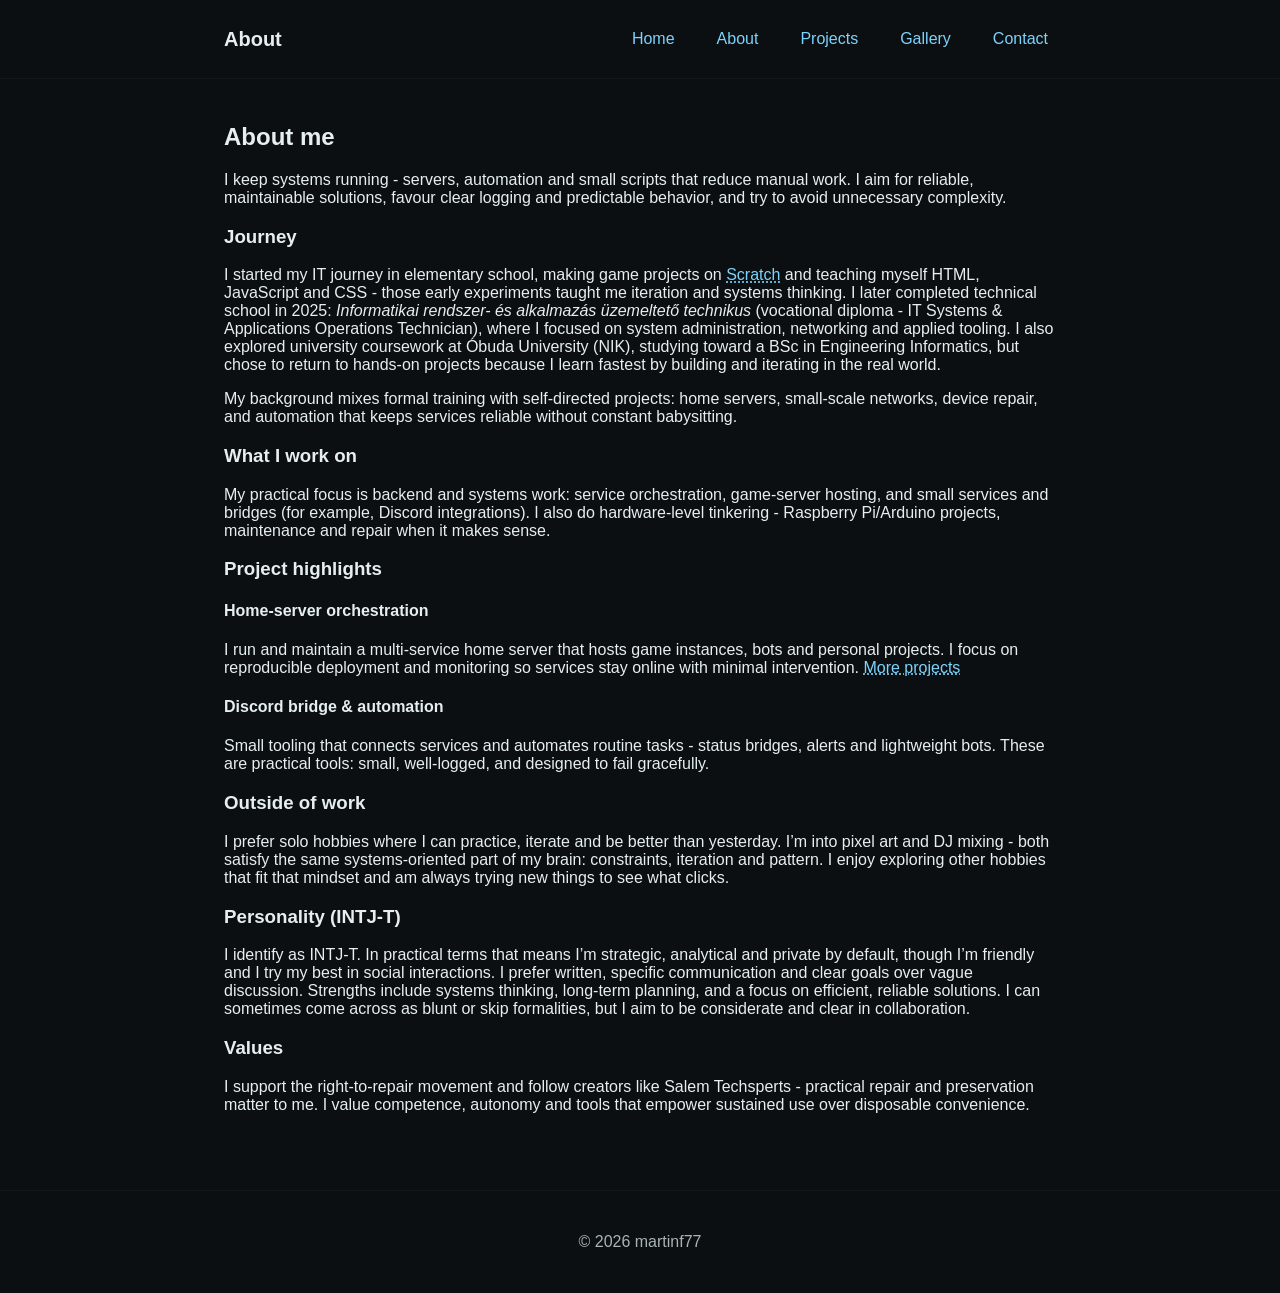
==== about.html @ 9ba36590 "Initial site for GitHub Pages" ====
<!doctype html>
<html lang="en">
<head>
  <meta charset="utf-8" />
  <meta name="viewport" content="width=device-width,initial-scale=1" />
  <title>About - martinf77</title>
  <link rel="stylesheet" href="assets/css/style.css">
</head>
<body>
  <header class="site-header">
    <div class="container">
      <h1 class="site-title">About</h1>
      <nav>
        <a href="index.html">Home</a>
        <a href="about.html">About</a>
        <a href="projects.html">Projects</a>
        <a href="gallery.html">Gallery</a>
        <a href="contact.html">Contact</a>
      </nav>
    </div>
  </header>

  <main class="container">
    <article>
      <section>
        <h2>About me</h2>
        <p>I keep systems running - servers, automation and small scripts that reduce manual work. I aim for reliable, maintainable solutions, favour clear logging and predictable behavior, and try to avoid unnecessary complexity.</p>
      </section>

      <section>
        <h3>Journey</h3>
        <p>I started my IT journey in elementary school, making game projects on <a href="https://scratch.mit.edu">Scratch</a> and teaching myself HTML, JavaScript and CSS - those early experiments taught me iteration and systems thinking. I later completed technical school in 2025: <em>Informatikai rendszer- és alkalmazás üzemeltető technikus</em> (vocational diploma - IT Systems & Applications Operations Technician), where I focused on system administration, networking and applied tooling. I also explored university coursework at Óbuda University (NIK), studying toward a BSc in Engineering Informatics, but chose to return to hands-on projects because I learn fastest by building and iterating in the real world.</p>
        <p>My background mixes formal training with self-directed projects: home servers, small-scale networks, device repair, and automation that keeps services reliable without constant babysitting.</p>
      </section>

      <section>
        <h3>What I work on</h3>
        <p>My practical focus is backend and systems work: service orchestration, game-server hosting, and small services and bridges (for example, Discord integrations). I also do hardware-level tinkering - Raspberry Pi/Arduino projects, maintenance and repair when it makes sense.</p>
      </section>

      <section>
        <h3>Project highlights</h3>
        <div class="project">
          <h4>Home-server orchestration</h4>
          <p>I run and maintain a multi-service home server that hosts game instances, bots and personal projects. I focus on reproducible deployment and monitoring so services stay online with minimal intervention. <a href="projects.html">More projects</a></p>
        </div>
        <div class="project">
          <h4>Discord bridge & automation</h4>
          <p>Small tooling that connects services and automates routine tasks - status bridges, alerts and lightweight bots. These are practical tools: small, well-logged, and designed to fail gracefully.</p>
        </div>
      </section>

      <section>
        <h3>Outside of work</h3>
        <p>I prefer solo hobbies where I can practice, iterate and be better than yesterday. I’m into pixel art and DJ mixing - both satisfy the same systems-oriented part of my brain: constraints, iteration and pattern. I enjoy exploring other hobbies that fit that mindset and am always trying new things to see what clicks.</p>
      </section>

      <section>
        <h3>Personality (INTJ‑T)</h3>
        <p>I identify as INTJ‑T. In practical terms that means I’m strategic, analytical and private by default, though I’m friendly and I try my best in social interactions. I prefer written, specific communication and clear goals over vague discussion. Strengths include systems thinking, long-term planning, and a focus on efficient, reliable solutions. I can sometimes come across as blunt or skip formalities, but I aim to be considerate and clear in collaboration.</p>
      </section>

      <section>
        <h3>Values</h3>
        <p>I support the right-to-repair movement and follow creators like Salem Techsperts - practical repair and preservation matter to me. I value competence, autonomy and tools that empower sustained use over disposable convenience.</p>
      </section>

      
    </article>
  </main>

  <footer class="site-footer">
    <div class="container">© <span id="year2"></span> martinf77</div>
  </footer>
  <script>document.getElementById('year2').textContent = new Date().getFullYear();</script>
</body>
</html>
---- assets/css/style.css ----
/* Dark theme minimal styles */
:root{
  --bg:#0b0f12;
  --card:#0f1417;
  --muted:#aab3b8;
  --accent:#7dd3fc;
  --link:#7dd3fc;
  --link-visited:#60a5d8;
  --text:#e6eef2;
}
/* link colors for readability */
a{color:var(--link);text-decoration:underline dotted}
a:visited{color:var(--link-visited)}
a:hover,a:focus{color:var(--accent);text-decoration:underline}
*{box-sizing:border-box}
html,body{height:100%}
body{margin:0;font-family:Inter,Segoe UI,Arial,Helvetica,sans-serif;background:var(--bg);color:var(--text);-webkit-font-smoothing:antialiased}
.container{max-width:880px;margin:0 auto;padding:24px}
.site-header{border-bottom:1px solid rgba(255,255,255,0.04);}
.site-header .container{display:flex;align-items:center;justify-content:space-between}
.site-title{margin:0;font-size:1.25rem}
.site-header nav a{color:var(--link);text-decoration:none;margin-left:16px}
.site-header nav a:hover{color:var(--text)}
.hero{padding:48px 0}
.hero h2{margin:0 0 8px 0;font-size:2rem}
.tagline{color:var(--muted);margin:0 0 16px 0}
.cta{display:inline-block;padding:10px 14px;background:var(--text);color:var(--bg);border-radius:6px;text-decoration:none;font-weight:600}
.cta:hover,.cta:focus{background:#dff7fb;outline:2px solid rgba(125,211,252,0.18);outline-offset:2px}
.intro h3{margin-top:24px}
.projects-list{list-style:none;padding:0;margin:0}
.projects-list li{background:var(--card);padding:14px;border-radius:8px;margin:12px 0}
.site-footer{border-top:1px solid rgba(255,255,255,0.04);padding:18px 0;margin-top:36px;color:var(--muted);text-align:center}
@media (max-width:600px){.site-header .container{flex-direction:column;align-items:flex-start}.site-header nav{margin-top:8px}.hero h2{font-size:1.5rem}}

/* system / log styles */
.sysbox{background:#091019;border:1px solid rgba(255,255,255,0.03);padding:14px;border-radius:8px;margin:18px 0;font-family:ui-monospace,SFMono-Regular,Menlo,Monaco,monospace}
.sysmeta{color:var(--muted);font-size:0.95rem;margin-bottom:8px}
.syslog{background:#04060a;color:#bcd;padding:12px;border-radius:6px;overflow:auto;max-height:160px;font-size:0.85rem}
.note{background:linear-gradient(180deg,rgba(255,255,255,0.01),transparent);padding:10px;border-radius:6px;margin-top:10px}
.small{font-size:0.9rem}
.muted{color:var(--muted)}

/* gallery */
.gallery-grid{display:flex;flex-wrap:wrap;gap:12px;margin-top:12px;align-items:flex-start}
.gallery-grid figure{background:var(--card);padding:8px;border-radius:8px;display:block;flex:0 0 auto;overflow:hidden}
.gallery-grid img,.gallery-grid video{border-radius:4px;display:block;object-fit:contain}
.gallery-grid img{image-rendering: pixelated;image-rendering: crisp-edges;-ms-interpolation-mode: nearest-neighbor}
.gallery-grid figcaption{color:var(--muted);font-size:0.85rem;margin-top:8px;text-align:center}

/* Responsive tweaks */
/* container padding and readable type on small screens */
@media (max-width:900px){
  .container{padding:18px}
  .hero h2{font-size:1.6rem}
}
@media (max-width:600px){
  .container{padding:14px}
  .site-header .container{flex-direction:column;align-items:flex-start}
  .site-header nav{margin-top:10px}
  .site-header nav a{padding:8px 10px;margin-left:0}
  .hero h2{font-size:1.4rem}
  .tagline{font-size:0.95rem}
  .gallery-grid{grid-template-columns:repeat(auto-fill,minmax(140px,1fr))}
  .syslog{max-height:120px}
}
@media (max-width:420px){
  .container{padding:12px}
  .hero h2{font-size:1.2rem}
  .gallery-grid{grid-template-columns:repeat(auto-fill,minmax(120px,1fr))}
}

/* header/nav improvements for touch and wrapping */
.site-header nav{display:flex;gap:10px;flex-wrap:wrap}
.site-header nav a{color:var(--link);text-decoration:none;padding:6px 8px;border-radius:6px}
.site-header nav a:hover{color:var(--text);background:rgba(255,255,255,0.02)}

/* ensure media elements fit their grid cells */
.gallery-grid img,.gallery-grid video{width:100%;height:auto;display:block;object-fit:contain}
.gallery-grid video{max-height:240px}

/* make sysbox and notes adapt */
.sysbox{padding:12px}
.syslog{font-size:0.82rem}

/* Project card utilities */
.projects-list li{transition:transform .12s ease,box-shadow .12s ease}
.projects-list li:hover{transform:translateY(-6px);box-shadow:0 8px 24px rgba(0,0,0,0.45)}
.project-title{margin:0 0 6px 0}
.project-title a{color:var(--text);text-decoration:none}
.project-title a:hover{color:var(--accent);text-decoration:underline}
.project-desc{margin:0 0 8px}
.project-meta{display:flex;flex-wrap:wrap;gap:8px;align-items:center}
.status-pill{background:var(--accent);color:var(--bg);padding:4px 8px;border-radius:999px;font-size:.85rem}
.status-live{background:#4ade80;color:var(--bg)}
.status-ongoing{background:var(--accent);color:var(--bg)}
.status-education{background:#a78bfa;color:var(--bg)}
.status-experimental{background:#fb923c;color:var(--bg)}
.status-operational{background:#06b6d4;color:var(--bg)}
.status-consulting{background:#f59e0b;color:var(--bg)}
.status-tooling{background:#6366f1;color:var(--bg)}
.project-links{margin-left:auto;display:flex;gap:8px}
.project-links a{color:var(--link);text-decoration:none;padding:6px;border-radius:6px}
.project-links a:hover{color:var(--text);background:rgba(255,255,255,0.02)}

@media (max-width:600px){
  .project-meta{flex-direction:column;align-items:flex-start}
  .project-links{margin-left:0}
  .projects-list li{padding:12px}
}
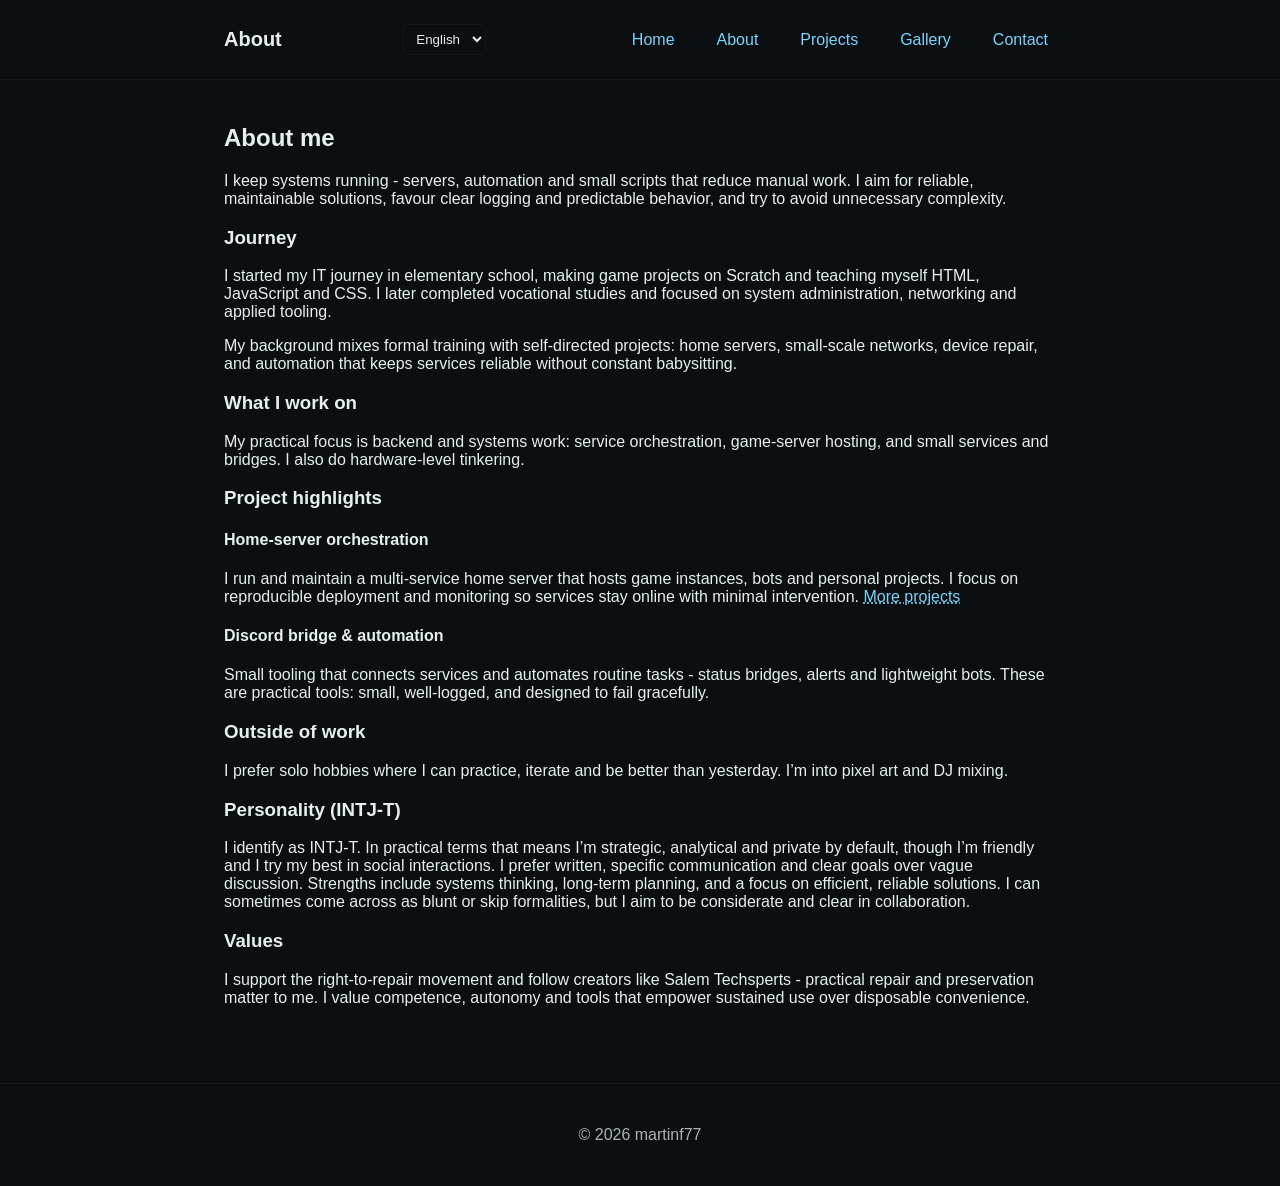
==== commit 251a8232: "Add Hungarian i18n: selector, translations, JS loader, and annotate pages" ====
--- a/about.html
+++ b/about.html
@@ -9,13 +9,19 @@
 <body>
   <header class="site-header">
     <div class="container">
-      <h1 class="site-title">About</h1>
+      <h1 class="site-title" data-i18n="title.about">About</h1>
+      <div class="header-controls">
+        <select id="lang-select" aria-label="Language">
+          <option value="en">English</option>
+          <option value="hu">Magyar</option>
+        </select>
+      </div>
       <nav>
-        <a href="index.html">Home</a>
-        <a href="about.html">About</a>
-        <a href="projects.html">Projects</a>
-        <a href="gallery.html">Gallery</a>
-        <a href="contact.html">Contact</a>
+        <a href="index.html" data-i18n="nav.home">Home</a>
+        <a href="about.html" data-i18n="nav.about">About</a>
+        <a href="projects.html" data-i18n="nav.projects">Projects</a>
+        <a href="gallery.html" data-i18n="nav.gallery">Gallery</a>
+        <a href="contact.html" data-i18n="nav.contact">Contact</a>
       </nav>
     </div>
   </header>
@@ -23,46 +29,46 @@
   <main class="container">
     <article>
       <section>
-        <h2>About me</h2>
-        <p>I keep systems running - servers, automation and small scripts that reduce manual work. I aim for reliable, maintainable solutions, favour clear logging and predictable behavior, and try to avoid unnecessary complexity.</p>
+        <h2 data-i18n="about.me.title">About me</h2>
+        <p data-i18n="about.me.intro">I keep systems running - servers, automation and small scripts that reduce manual work. I aim for reliable, maintainable solutions, favour clear logging and predictable behavior, and try to avoid unnecessary complexity.</p>
       </section>
 
       <section>
-        <h3>Journey</h3>
-        <p>I started my IT journey in elementary school, making game projects on <a href="https://scratch.mit.edu">Scratch</a> and teaching myself HTML, JavaScript and CSS - those early experiments taught me iteration and systems thinking. I later completed technical school in 2025: <em>Informatikai rendszer- és alkalmazás üzemeltető technikus</em> (vocational diploma - IT Systems & Applications Operations Technician), where I focused on system administration, networking and applied tooling. I also explored university coursework at Óbuda University (NIK), studying toward a BSc in Engineering Informatics, but chose to return to hands-on projects because I learn fastest by building and iterating in the real world.</p>
+        <h3 data-i18n="about.journey.title">Journey</h3>
+        <p data-i18n="about.journey.intro">I started my IT journey in elementary school, making game projects on <a href="https://scratch.mit.edu">Scratch</a> and teaching myself HTML, JavaScript and CSS - those early experiments taught me iteration and systems thinking. I later completed technical school in 2025: <em>Informatikai rendszer- és alkalmazás üzemeltető technikus</em> (vocational diploma - IT Systems & Applications Operations Technician), where I focused on system administration, networking and applied tooling. I also explored university coursework at Óbuda University (NIK), studying toward a BSc in Engineering Informatics, but chose to return to hands-on projects because I learn fastest by building and iterating in the real world.</p>
         <p>My background mixes formal training with self-directed projects: home servers, small-scale networks, device repair, and automation that keeps services reliable without constant babysitting.</p>
       </section>
 
       <section>
-        <h3>What I work on</h3>
-        <p>My practical focus is backend and systems work: service orchestration, game-server hosting, and small services and bridges (for example, Discord integrations). I also do hardware-level tinkering - Raspberry Pi/Arduino projects, maintenance and repair when it makes sense.</p>
+        <h3 data-i18n="about.work.title">What I work on</h3>
+        <p data-i18n="about.work.intro">My practical focus is backend and systems work: service orchestration, game-server hosting, and small services and bridges (for example, Discord integrations). I also do hardware-level tinkering - Raspberry Pi/Arduino projects, maintenance and repair when it makes sense.</p>
       </section>
 
       <section>
-        <h3>Project highlights</h3>
+        <h3 data-i18n="about.highlights.title">Project highlights</h3>
         <div class="project">
-          <h4>Home-server orchestration</h4>
-          <p>I run and maintain a multi-service home server that hosts game instances, bots and personal projects. I focus on reproducible deployment and monitoring so services stay online with minimal intervention. <a href="projects.html">More projects</a></p>
+          <h4 data-i18n="about.home_server.title">Home-server orchestration</h4>
+          <p data-i18n-html="about.home_server.desc">I run and maintain a multi-service home server that hosts game instances, bots and personal projects. I focus on reproducible deployment and monitoring so services stay online with minimal intervention. <a href="projects.html">More projects</a></p>
         </div>
         <div class="project">
-          <h4>Discord bridge & automation</h4>
-          <p>Small tooling that connects services and automates routine tasks - status bridges, alerts and lightweight bots. These are practical tools: small, well-logged, and designed to fail gracefully.</p>
+          <h4 data-i18n="about.discord.title">Discord bridge & automation</h4>
+          <p data-i18n="about.discord.desc">Small tooling that connects services and automates routine tasks - status bridges, alerts and lightweight bots. These are practical tools: small, well-logged, and designed to fail gracefully.</p>
         </div>
       </section>
 
       <section>
-        <h3>Outside of work</h3>
-        <p>I prefer solo hobbies where I can practice, iterate and be better than yesterday. I’m into pixel art and DJ mixing - both satisfy the same systems-oriented part of my brain: constraints, iteration and pattern. I enjoy exploring other hobbies that fit that mindset and am always trying new things to see what clicks.</p>
+        <h3 data-i18n="about.outside.title">Outside of work</h3>
+        <p data-i18n="about.outside.intro">I prefer solo hobbies where I can practice, iterate and be better than yesterday. I’m into pixel art and DJ mixing - both satisfy the same systems-oriented part of my brain: constraints, iteration and pattern. I enjoy exploring other hobbies that fit that mindset and am always trying new things to see what clicks.</p>
       </section>
 
       <section>
-        <h3>Personality (INTJ‑T)</h3>
-        <p>I identify as INTJ‑T. In practical terms that means I’m strategic, analytical and private by default, though I’m friendly and I try my best in social interactions. I prefer written, specific communication and clear goals over vague discussion. Strengths include systems thinking, long-term planning, and a focus on efficient, reliable solutions. I can sometimes come across as blunt or skip formalities, but I aim to be considerate and clear in collaboration.</p>
+        <h3 data-i18n="about.personality.title">Personality (INTJ‑T)</h3>
+        <p data-i18n="about.personality.desc">I identify as INTJ‑T. In practical terms that means I’m strategic, analytical and private by default, though I’m friendly and I try my best in social interactions. I prefer written, specific communication and clear goals over vague discussion. Strengths include systems thinking, long-term planning, and a focus on efficient, reliable solutions. I can sometimes come across as blunt or skip formalities, but I aim to be considerate and clear in collaboration.</p>
       </section>
 
       <section>
-        <h3>Values</h3>
-        <p>I support the right-to-repair movement and follow creators like Salem Techsperts - practical repair and preservation matter to me. I value competence, autonomy and tools that empower sustained use over disposable convenience.</p>
+        <h3 data-i18n="about.values.title">Values</h3>
+        <p data-i18n="about.values.desc">I support the right-to-repair movement and follow creators like Salem Techsperts - practical repair and preservation matter to me. I value competence, autonomy and tools that empower sustained use over disposable convenience.</p>
       </section>
 
       
@@ -73,5 +79,6 @@
     <div class="container">© <span id="year2"></span> martinf77</div>
   </footer>
   <script>document.getElementById('year2').textContent = new Date().getFullYear();</script>
+  <script src="assets/js/site-i18n.js" defer></script>
 </body>
 </html>
--- a/assets/css/style.css
+++ b/assets/css/style.css
@@ -19,6 +19,9 @@
 .site-header{border-bottom:1px solid rgba(255,255,255,0.04);}
 .site-header .container{display:flex;align-items:center;justify-content:space-between}
 .site-title{margin:0;font-size:1.25rem}
+.header-controls{margin-left:12px;margin-right:12px}
+.header-controls #lang-select{background:transparent;color:var(--text);border:1px solid rgba(255,255,255,0.04);padding:6px 8px;border-radius:6px}
+.header-controls #lang-select:focus{outline:2px solid rgba(125,211,252,0.18);}
 .site-header nav a{color:var(--link);text-decoration:none;margin-left:16px}
 .site-header nav a:hover{color:var(--text)}
 .hero{padding:48px 0}
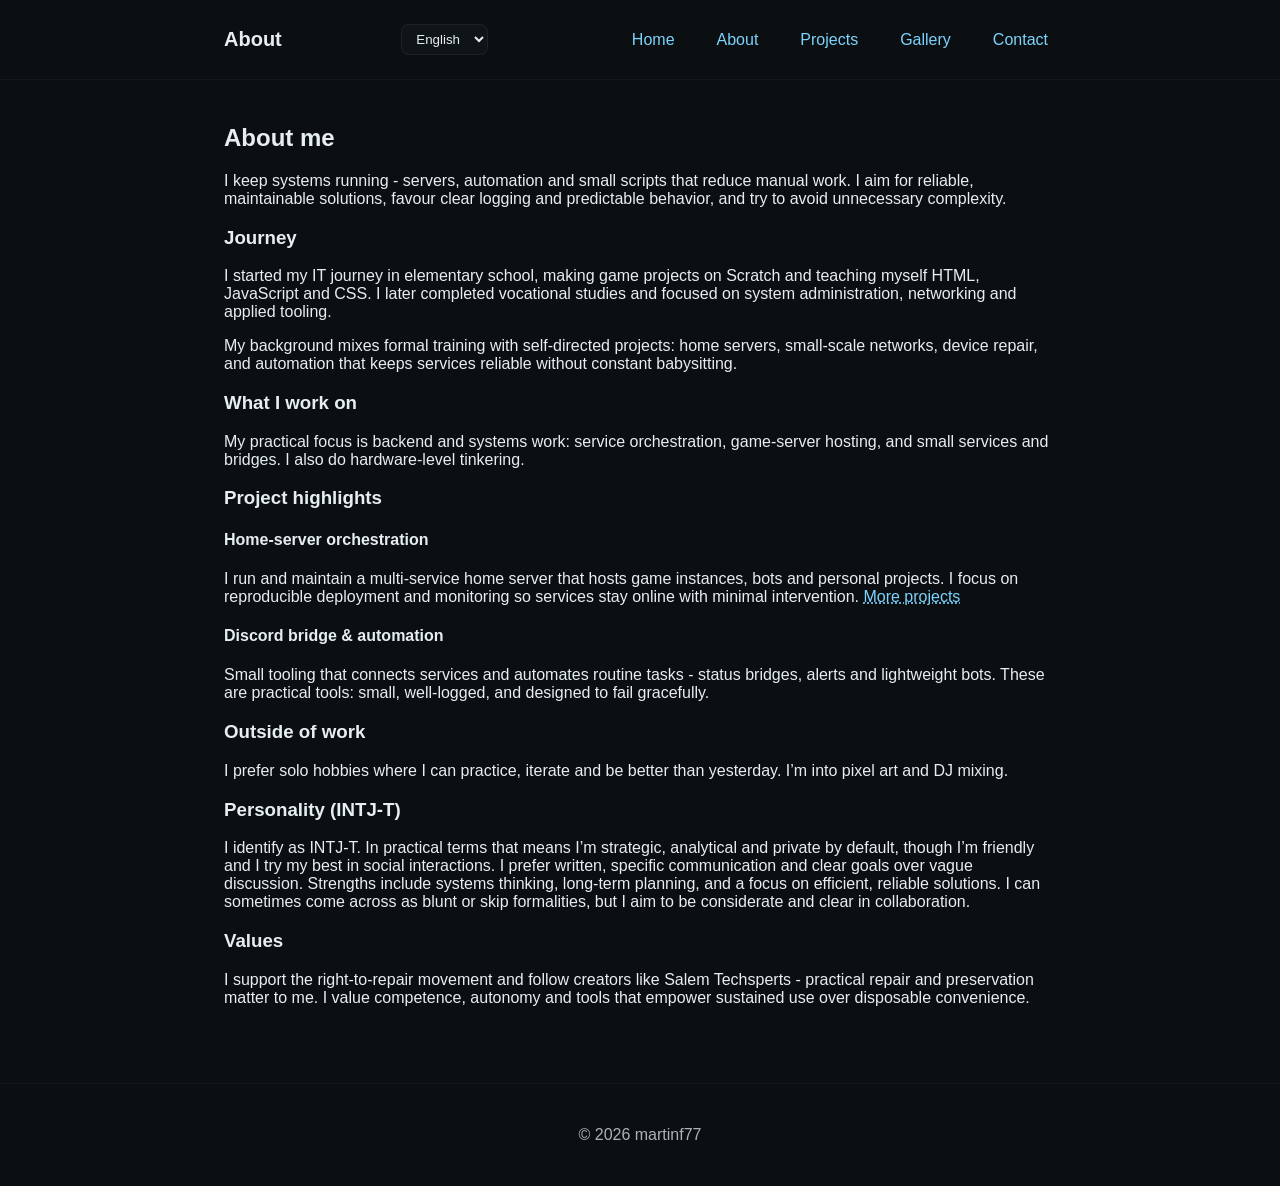
==== commit b9461b7f: "Fix typo in about.html paragraph tags" ====
--- a/about.html
+++ b/about.html
@@ -36,7 +36,7 @@
       <section>
         <h3 data-i18n="about.journey.title">Journey</h3>
         <p data-i18n="about.journey.intro">I started my IT journey in elementary school, making game projects on <a href="https://scratch.mit.edu">Scratch</a> and teaching myself HTML, JavaScript and CSS - those early experiments taught me iteration and systems thinking. I later completed technical school in 2025: <em>Informatikai rendszer- és alkalmazás üzemeltető technikus</em> (vocational diploma - IT Systems & Applications Operations Technician), where I focused on system administration, networking and applied tooling. I also explored university coursework at Óbuda University (NIK), studying toward a BSc in Engineering Informatics, but chose to return to hands-on projects because I learn fastest by building and iterating in the real world.</p>
-        <p>My background mixes formal training with self-directed projects: home servers, small-scale networks, device repair, and automation that keeps services reliable without constant babysitting.</p>
+        <p data-i18n="about.journey.outro">My background mixes formal training with self-directed projects: home servers, small-scale networks, device repair, and automation that keeps services reliable without constant babysitting.</p>
       </section>
 
       <section>
--- a/assets/css/style.css
+++ b/assets/css/style.css
@@ -20,8 +20,18 @@
 .site-header .container{display:flex;align-items:center;justify-content:space-between}
 .site-title{margin:0;font-size:1.25rem}
 .header-controls{margin-left:12px;margin-right:12px}
-.header-controls #lang-select{background:transparent;color:var(--text);border:1px solid rgba(255,255,255,0.04);padding:6px 8px;border-radius:6px}
+.header-controls #lang-select{
+  background:var(--card);
+  color:var(--text);
+  border:1px solid rgba(255,255,255,0.06);
+  padding:6px 10px;
+  border-radius:8px;
+  caret-color:var(--text);
+  -webkit-appearance: menulist;
+  appearance: menulist;
+}
 .header-controls #lang-select:focus{outline:2px solid rgba(125,211,252,0.18);}
+.header-controls #lang-select option{background:var(--card);color:var(--text)}
 .site-header nav a{color:var(--link);text-decoration:none;margin-left:16px}
 .site-header nav a:hover{color:var(--text)}
 .hero{padding:48px 0}
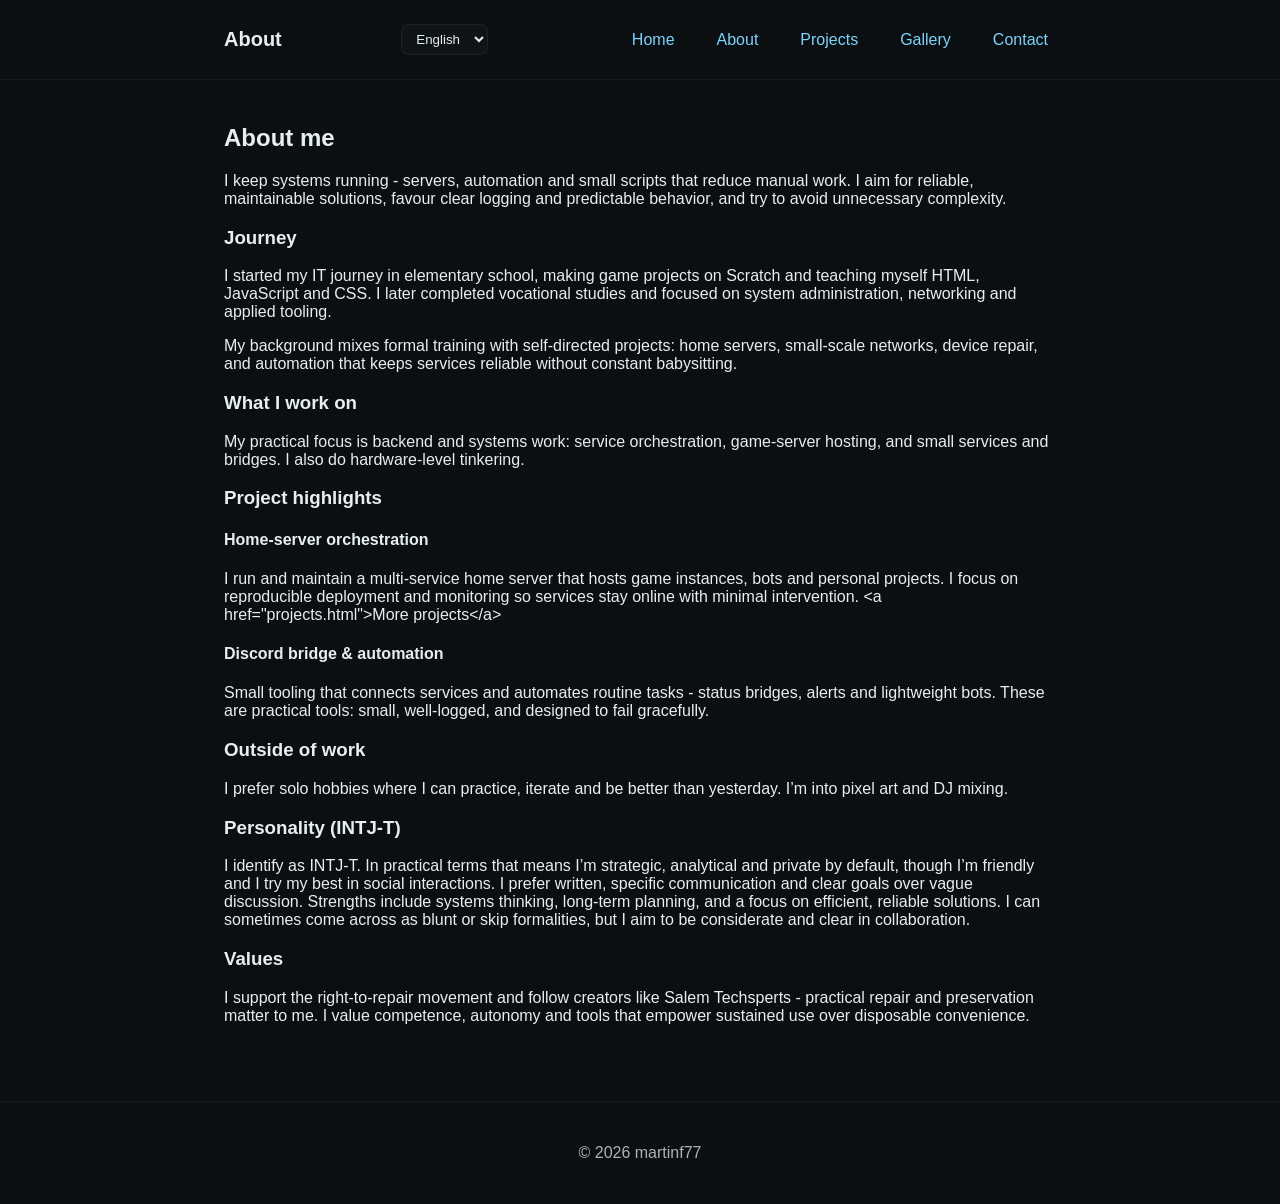
==== commit 165ddbf9: "Fix HTML formatting in about.html" ====
--- a/about.html
+++ b/about.html
@@ -48,7 +48,7 @@
         <h3 data-i18n="about.highlights.title">Project highlights</h3>
         <div class="project">
           <h4 data-i18n="about.home_server.title">Home-server orchestration</h4>
-          <p data-i18n-html="about.home_server.desc">I run and maintain a multi-service home server that hosts game instances, bots and personal projects. I focus on reproducible deployment and monitoring so services stay online with minimal intervention. <a href="projects.html">More projects</a></p>
+          <p data-i18n="about.home_server.desc">I run and maintain a multi-service home server that hosts game instances, bots and personal projects. I focus on reproducible deployment and monitoring so services stay online with minimal intervention. <a href="projects.html">More projects</a></p>
         </div>
         <div class="project">
           <h4 data-i18n="about.discord.title">Discord bridge & automation</h4>
